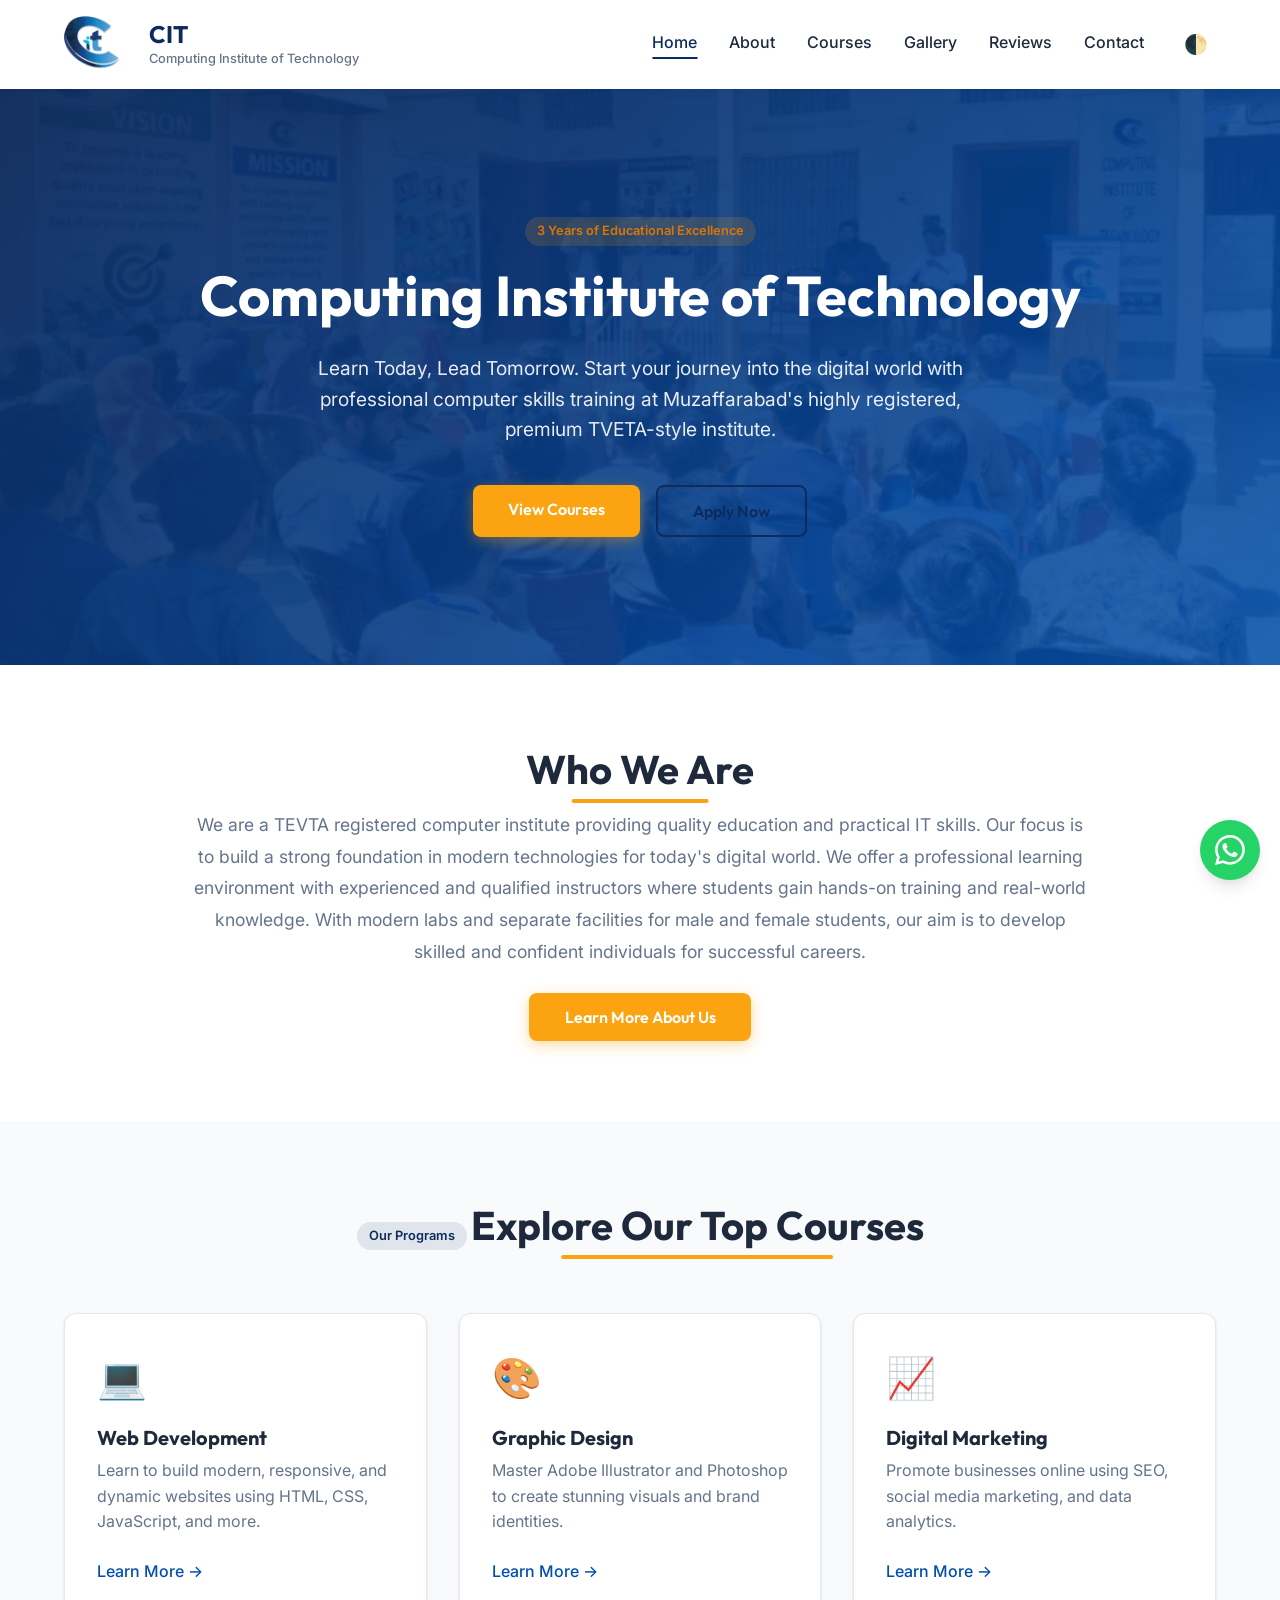
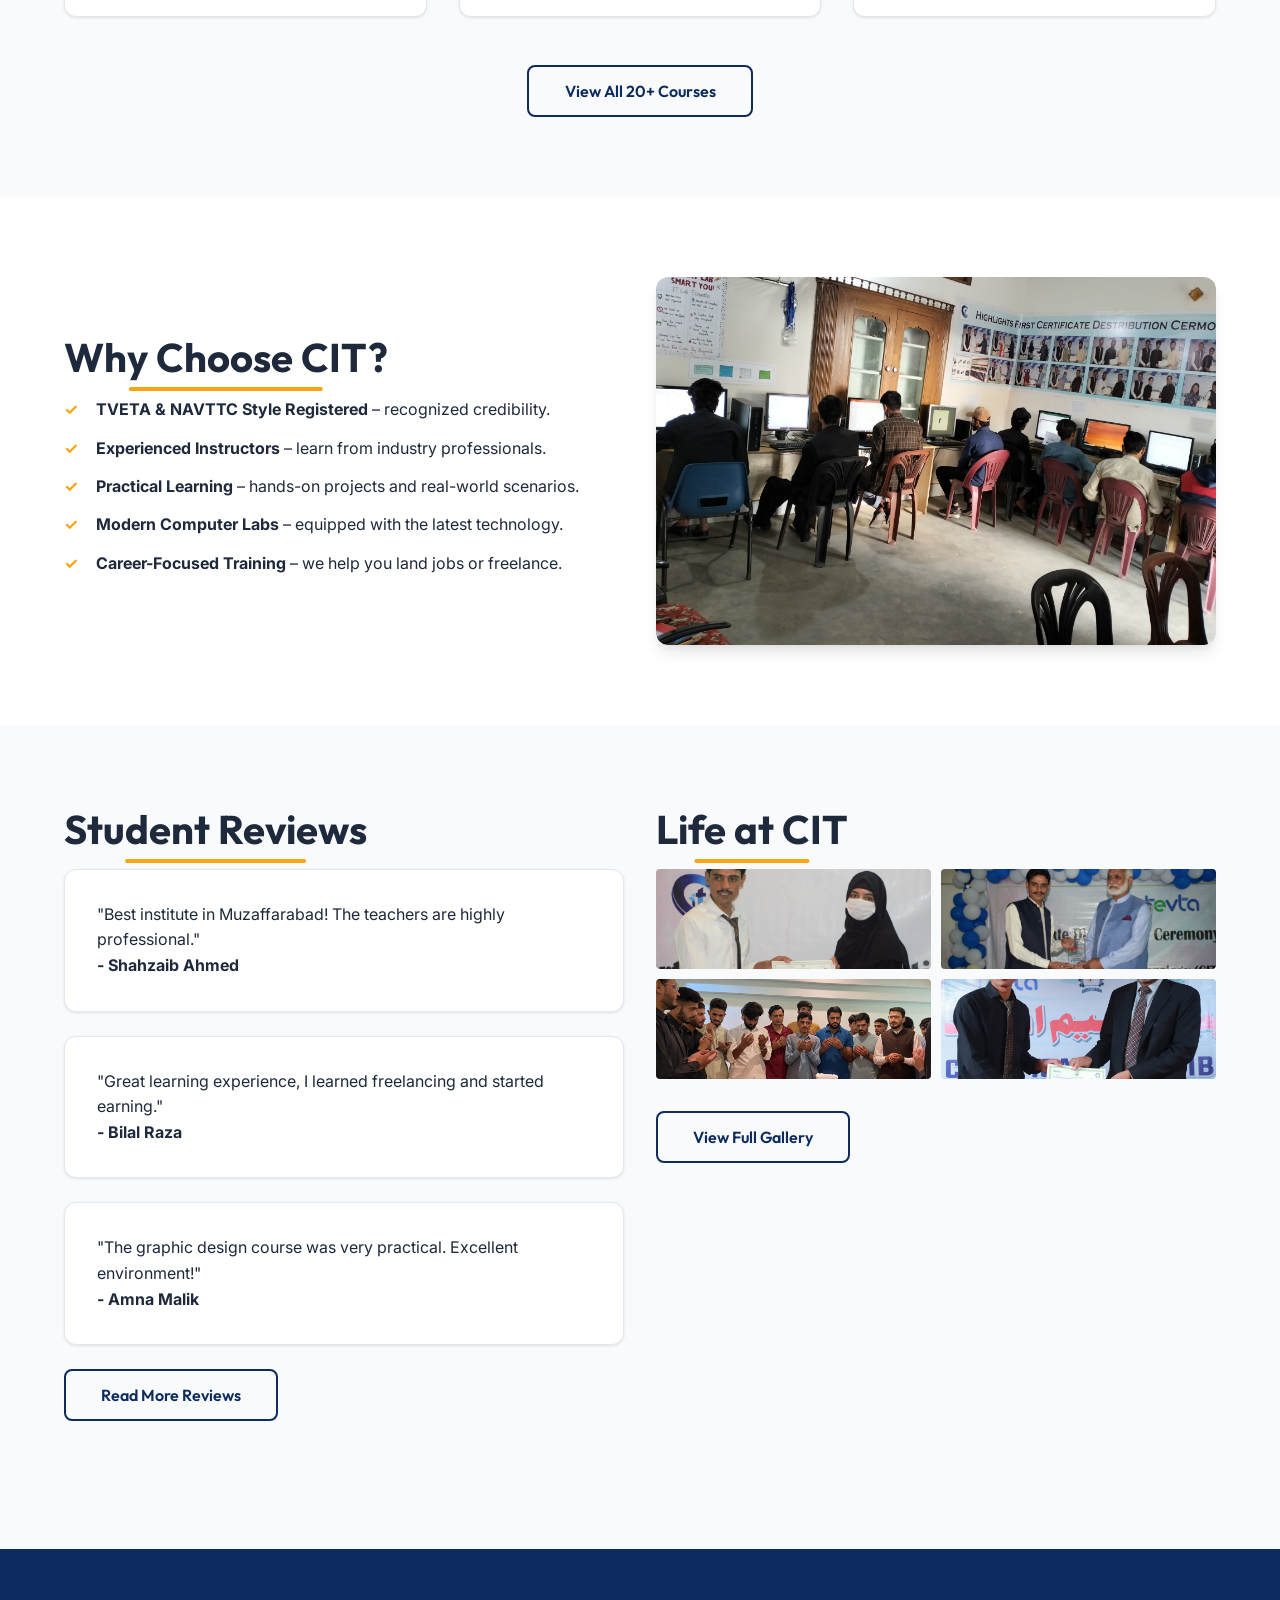
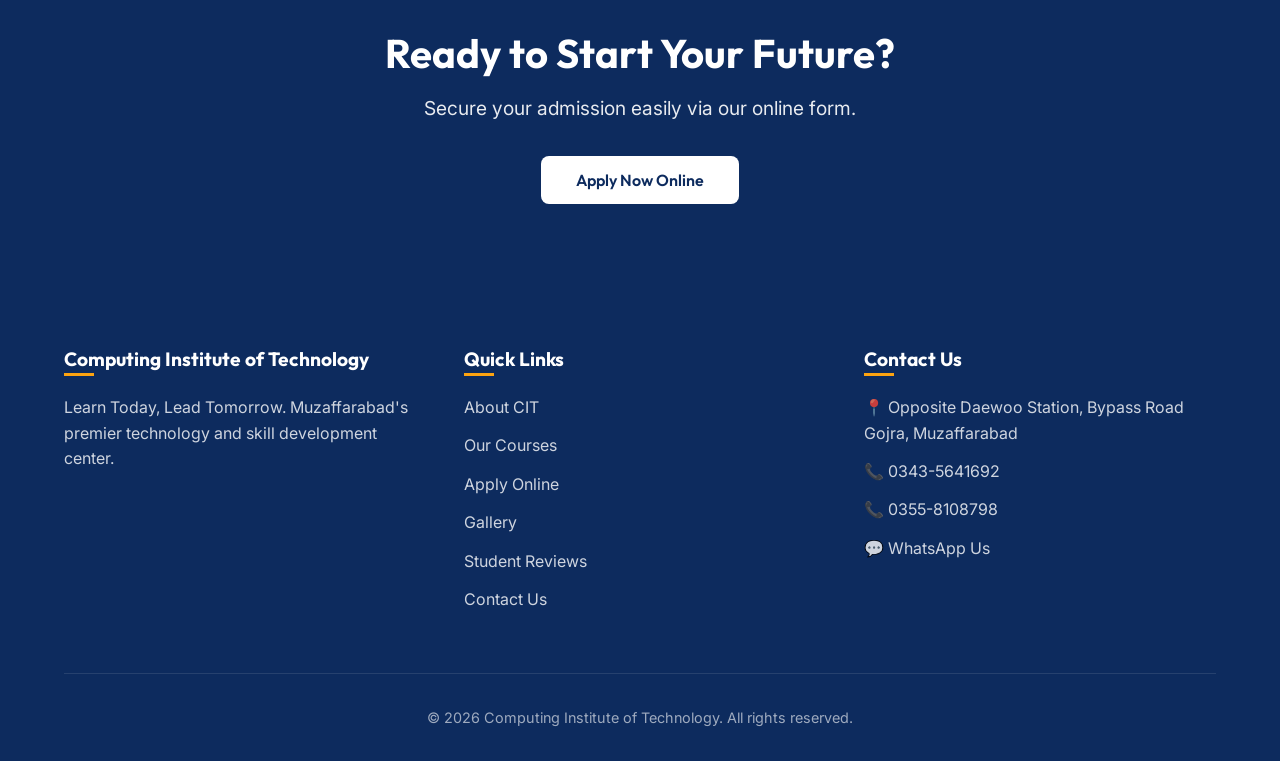
==== index.html @ 5bef734c "Speed Optimized" ====
<!DOCTYPE html>
<html lang="en">
<head>
  <meta charset="UTF-8">
  <meta name="viewport" content="width=device-width, initial-scale=1.0">
  <meta name="description" content="Computing Institute of Technology (CIT) is a professional TVETA-style computer training institute in Muzaffarabad offering practical IT education and skill development programs.">
  <title>Computing Institute of Technology | Learn Today, Lead Tomorrow</title>
  <link rel="icon" type="image/png" href="Gallery/Logo.png">
  
  <!-- Open Graph / Facebook -->
  <meta property="og:type" content="website">
  <meta property="og:url" content="https://turk888.github.io/Computing-Institute-of-Technology/">
  <meta property="og:title" content="Computing Institute of Technology | Muzaffarabad">
  <meta property="og:description" content="Premium TVETA & NAVTTC style computer training. Learn Web Dev, Graphic Design, Digital Marketing and more at CIT Muzaffarabad.">
  <meta property="og:image" content="https://turk888.github.io/Computing-Institute-of-Technology/Gallery/Logo.png">

  <!-- Twitter -->
  <meta property="twitter:card" content="summary_large_image">
  <meta property="twitter:url" content="https://turk888.github.io/Computing-Institute-of-Technology/">
  <meta property="twitter:title" content="Computing Institute of Technology | Muzaffarabad">
  <meta property="twitter:description" content="Premium TVETA & NAVTTC style computer training. Learn Web Dev, Graphic Design, Digital Marketing and more at CIT Muzaffarabad.">
  <meta property="twitter:image" content="https://turk888.github.io/Computing-Institute-of-Technology/Gallery/Logo.png">

  <!-- Resource Hints & Preconnect -->
  <link rel="preconnect" href="https://fonts.googleapis.com">
  <link rel="preconnect" href="https://fonts.gstatic.com" crossorigin>
  <link rel="dns-prefetch" href="https://fonts.googleapis.com">

  <!-- Preload Critical Assets -->
  <link rel="preload" href="css/style.css" as="style">
  <link rel="preload" href="Gallery/Logo.png" as="image" fetchpriority="high">

  <link rel="stylesheet" href="css/style.css">
  <link rel="stylesheet" href="https://fonts.googleapis.com/css2?family=Outfit:wght@300;400;500;600;700;800&family=Inter:wght@300;400;500;600;700&display=swap">
</head>
<body>


  <div id="site-header"></div>


  <!-- Hero Section -->
  <section class="hero">
    <div class="container animate-fade-up">
      <span class="badge badge-accent mb-2">3 Years of Educational Excellence</span>
      <h1>Computing Institute of Technology</h1>
      <p>Learn Today, Lead Tomorrow. Start your journey into the digital world with professional computer skills training at Muzaffarabad's highly registered, premium TVETA-style institute.</p>
      <div class="hero-btns">
        <a href="courses.html" class="btn btn-primary">View Courses</a>
        <a href="admission.html" class="btn btn-secondary">Apply Now</a>
      </div>
    </div>
  </section>

  <!-- About Preview -->
  <section class="section section-bg">
    <div class="container text-center animate-fade-up">
      <h2 class="section-title">Who We Are</h2>
      <p style="max-width: 900px; margin: 0 auto; font-size: 1.1rem; color: var(--text-muted); line-height: 1.8;">
        We are a TEVTA registered computer institute providing quality education and practical IT skills. Our focus is to build a strong foundation in modern technologies for today's digital world. We offer a professional learning environment with experienced and qualified instructors where students gain hands-on training and real-world knowledge. With modern labs and separate facilities for male and female students, our aim is to develop skilled and confident individuals for successful careers.
      </p>
      <br>
      <a href="about.html" class="btn btn-primary">Learn More About Us</a>
    </div>
  </section>

  <!-- Courses Preview -->
  <section class="section">
    <div class="container">
      <div class="text-center mb-5 animate-fade-up">
        <span class="badge badge-primary mb-1">Our Programs</span>
        <h2 class="section-title">Explore Our Top Courses</h2>
      </div>
      
      <div class="grid">
        <!-- Card 1 -->
        <a href="courses/web-development.html" class="card animate-fade-up" style="display: block; color: inherit;">
          <div class="card-icon">💻</div>
          <h3 class="card-title">Web Development</h3>
          <p class="card-text">Learn to build modern, responsive, and dynamic websites using HTML, CSS, JavaScript, and more.</p>
          <span style="color: var(--secondary-color); font-weight: 500;">Learn More →</span>
        </a>
        <!-- Card 2 -->
        <a href="courses/graphic-design.html" class="card animate-fade-up" style="display: block; color: inherit;">
          <div class="card-icon">🎨</div>
          <h3 class="card-title">Graphic Design</h3>
          <p class="card-text">Master Adobe Illustrator and Photoshop to create stunning visuals and brand identities.</p>
          <span style="color: var(--secondary-color); font-weight: 500;">Learn More →</span>
        </a>
        <!-- Card 3 -->
        <a href="courses/digital-marketing.html" class="card animate-fade-up" style="display: block; color: inherit;">
          <div class="card-icon">📈</div>
          <h3 class="card-title">Digital Marketing</h3>
          <p class="card-text">Promote businesses online using SEO, social media marketing, and data analytics.</p>
          <span style="color: var(--secondary-color); font-weight: 500;">Learn More →</span>
        </a>
      </div>
      <div class="text-center" style="margin-top: 3rem;">
        <a href="courses.html" class="btn btn-secondary animate-fade-up">View All 20+ Courses</a>
      </div>
    </div>
  </section>

  <!-- Why Choose Us -->
  <section class="section section-bg">
    <div class="container grid" style="align-items: center;">
      <div class="animate-fade-up">
        <h2 class="section-title mb-3">Why Choose CIT?</h2>
        <ul class="check-list">
          <li><strong>TVETA & NAVTTC Style Registered</strong> – recognized credibility.</li>
          <li><strong>Experienced Instructors</strong> – learn from industry professionals.</li>
          <li><strong>Practical Learning</strong> – hands-on projects and real-world scenarios.</li>
          <li><strong>Modern Computer Labs</strong> – equipped with the latest technology.</li>
          <li><strong>Career-Focused Training</strong> – we help you land jobs or freelance.</li>
        </ul>
      </div>
      <div class="animate-fade-up" style="border-radius: var(--radius-lg); overflow: hidden; box-shadow: var(--shadow-lg);">
        <img src="Gallery/campus-12.jpeg" alt="Students in CIT Computer Lab" width="600" height="400" loading="lazy" decoding="async" style="width: 100%; height: auto; background-color: #334155; min-height: 300px; display: flex; align-items: center; justify-content: center; color: white; text-align: center; border-radius: inherit;">
        <!-- In a real scenario, use actual image, fallback text is provided -->
      </div>
    </div>
  </section>

  <!-- Testimonials & Gallery Preview -->
  <section class="section">
    <div class="container text-center">
      <div class="grid mb-5">
        <div class="animate-fade-up" style="text-align: left;">
          <h2 class="section-title mb-3">Student Reviews</h2>
          <div class="card mb-3">
            <p>"Best institute in Muzaffarabad! The teachers are highly professional."</p>
            <strong>- Shahzaib Ahmed</strong>
          </div>
          <div class="card mb-3">
            <p>"Great learning experience, I learned freelancing and started earning."</p>
            <strong>- Bilal Raza</strong>
          </div>
          <div class="card mb-3">
            <p>"The graphic design course was very practical. Excellent environment!"</p>
            <strong>- Amna Malik</strong>
          </div>
          <a href="testimonials.html" class="btn btn-secondary">Read More Reviews</a>
        </div>
        
        <div class="animate-fade-up" style="text-align: left;">
          <h2 class="section-title mb-3">Life at CIT</h2>
          <div style="display: grid; grid-template-columns: 1fr 1fr; gap: 10px; margin-bottom: 2rem;">
            <img src="Gallery/campus-1.jpeg" alt="CIT Life" width="200" height="100" loading="lazy" decoding="async" style="width: 100%; height: 100px; object-fit: cover; border-radius: var(--radius-sm);">
            <img src="Gallery/campus-2.jpeg" alt="CIT Life" width="200" height="100" loading="lazy" decoding="async" style="width: 100%; height: 100px; object-fit: cover; border-radius: var(--radius-sm);">
            <img src="Gallery/campus-3.jpeg" alt="CIT Life" width="200" height="100" loading="lazy" decoding="async" style="width: 100%; height: 100px; object-fit: cover; border-radius: var(--radius-sm);">
            <img src="Gallery/campus-5.jpeg" alt="CIT Life" width="200" height="100" loading="lazy" decoding="async" style="width: 100%; height: 100px; object-fit: cover; border-radius: var(--radius-sm);">
          </div>
          <a href="gallery.html" class="btn btn-secondary">View Full Gallery</a>
        </div>
      </div>
    </div>
  </section>

  <!-- CTA Section -->
  <section class="section" style="background-color: var(--primary-color); color: white; text-align: center;">
    <div class="container animate-fade-up">
      <h2 style="color: white; font-size: 2.5rem; margin-bottom: 1rem;">Ready to Start Your Future?</h2>
      <p style="font-size: 1.2rem; margin-bottom: 2rem; opacity: 0.9;">Secure your admission easily via our online form.</p>
      <a href="admission.html" class="btn btn-primary" style="background-color: white; color: var(--primary-color); box-shadow: none;">Apply Now Online</a>
    </div>
  </section>


  <div id="site-footer"></div>

  <script src="js/includes.js"></script>
</body>
</html>
---- css/style.css ----
:root {
  /* Colors - Light Theme (Default) */
  --primary-color: #0d2b5e; /* Deep Professional Blue */
  --secondary-color: #004fb0; /* Medium Blue */
  --accent-color: #fca311; /* Gold Accent */
  --accent-hover: #e08e0b;
  --bg-color: #f8fafc;
  --surface-color: #ffffff;
  --text-main: #1e293b;
  --text-muted: #64748b;
  --border-color: #e2e8f0;
  
  --shadow-sm: 0 1px 3px rgba(0,0,0,0.1);
  --shadow-md: 0 4px 6px -1px rgba(0,0,0,0.1), 0 2px 4px -1px rgba(0,0,0,0.06);
  --shadow-lg: 0 10px 15px -3px rgba(0,0,0,0.1), 0 4px 6px -2px rgba(0,0,0,0.05);
  
  --radius-sm: 4px;
  --radius-md: 8px;
  --radius-lg: 12px;
  --radius-xl: 20px;
  
  --transition-fast: 0.2s ease;
  --transition-normal: 0.3s ease;
  
  /* Layout */
  --container-width: 1200px;
}

[data-theme='dark'] {
  /* Colors - Dark Theme */
  --primary-color: #1e3a8a; /* Brighter blue for dark mode */
  --secondary-color: #3b82f6; 
  --accent-color: #facc15; 
  --accent-hover: #eab308;
  --bg-color: #0f172a;
  --surface-color: #1e293b;
  --text-main: #f8fafc;
  --text-muted: #94a3b8;
  --border-color: #334155;
  
  --shadow-sm: 0 1px 3px rgba(0,0,0,0.3);
  --shadow-md: 0 4px 6px -1px rgba(0,0,0,0.3);
  --shadow-lg: 0 10px 15px -3px rgba(0,0,0,0.3);
}

* {
  margin: 0;
  padding: 0;
  box-sizing: border-box;
}

html {
  scroll-behavior: smooth;
  font-size: 16px;
  overflow-x: hidden;
}

body {
  font-family: 'Inter', sans-serif;
  background-color: var(--bg-color);
  color: var(--text-main);
  line-height: 1.6;
  transition: background-color var(--transition-normal), color var(--transition-normal), border-color var(--transition-normal);
  overflow-x: hidden;
  width: 100%;
}

h1, h2, h3, h4, h5, h6 {
  font-family: 'Outfit', sans-serif;
  font-weight: 700;
  color: var(--text-main);
  line-height: 1.2;
  margin-bottom: 0.5rem;
}

a {
  text-decoration: none;
  color: var(--secondary-color);
  transition: color var(--transition-fast);
}

a:hover {
  color: var(--accent-color);
}

ul {
  list-style: none;
}

img {
  max-width: 100%;
  height: auto;
  display: block;
}

/* Utilities */
.container {
  width: 90%;
  max-width: var(--container-width);
  margin: 0 auto;
}

.section {
  padding: 5rem 0;
}

.section-bg {
  background-color: var(--surface-color);
}

.text-center {
  text-align: center;
}

.mb-1 { margin-bottom: 0.5rem; }
.mb-2 { margin-bottom: 1rem; }
.mb-3 { margin-bottom: 1.5rem; }
.mb-4 { margin-bottom: 2rem; }
.mb-5 { margin-bottom: 3rem; }

.section-title {
  font-size: 2.5rem;
  margin-bottom: 1rem;
  position: relative;
  display: inline-block;
}

.section-title::after {
  content: '';
  position: absolute;
  width: 60%;
  height: 4px;
  background-color: var(--accent-color);
  bottom: -10px;
  left: 50%;
  transform: translateX(-50%);
  border-radius: var(--radius-sm);
}

/* Buttons */
.btn {
  display: inline-block;
  padding: 0.8rem 2.2rem;
  font-family: 'Outfit', sans-serif;
  font-weight: 600;
  border-radius: var(--radius-md);
  cursor: pointer;
  transition: all var(--transition-fast);
  border: none;
  text-align: center;
  line-height: 1.4;
}

.btn-primary {
  background-color: var(--accent-color);
  color: #fff;
  box-shadow: 0 4px 14px 0 rgba(252, 163, 17, 0.39);
}

[data-theme='dark'] .btn-primary {
  color: #000;
}

.btn-primary:hover {
  background-color: var(--accent-hover);
  transform: translateY(-2px);
  color: #fff;
}

[data-theme='dark'] .btn-primary:hover {
  color: #000;
}

.btn-secondary {
  background-color: transparent;
  color: var(--primary-color);
  border: 2px solid var(--primary-color);
}

[data-theme='dark'] .btn-secondary {
  color: #fff;
  border-color: #fff;
}

.btn-secondary:hover {
  background-color: var(--primary-color);
  color: #fff;
}

[data-theme='dark'] .btn-secondary:hover {
  background-color: #fff;
  color: var(--primary-color);
}

/* Header & Nav */
#site-header {
  min-height: 80px; /* Aligns with actual header height */
  background-color: var(--surface-color);
  display: block;
}

header {
  position: sticky;
  top: 0;
  background-color: var(--surface-color);
  box-shadow: var(--shadow-sm);
  z-index: 1000;
  transition: background-color var(--transition-normal);
}

.nav-container {
  display: flex;
  justify-content: space-between;
  align-items: center;
  padding: 1rem 0;
}

.logo {
  display: flex;
  align-items: center;
  gap: 10px;
}

.logo-text .logo-h1 {
  font-family: 'Outfit', sans-serif;
  font-weight: 700;
  font-size: 1.5rem;
  margin: 0;
  color: var(--primary-color);
  line-height: 1.2;
}

.logo-text span {
  font-size: 0.8rem;
  font-weight: 500;
  color: var(--text-muted);
  display: block;
}

[data-theme='dark'] .logo-text .logo-h1 {
  color: #fff;
}

.nav-links {
  display: flex;
  gap: 2rem;
  align-items: center;
}

.nav-links a {
  color: var(--text-main);
  font-weight: 500;
  font-size: 1rem;
  position: relative;
  padding-bottom: 4px;
}

.nav-links a::after {
  content: '';
  position: absolute;
  width: 0;
  height: 2px;
  bottom: 0;
  left: 50%;
  transform: translateX(-50%);
  background-color: var(--primary-color);
  transition: width var(--transition-fast) ease-out;
}

.nav-links a:hover,
.nav-links a.active {
  color: var(--primary-color);
}

.nav-links a:hover::after,
.nav-links a.active::after {
  width: 100%;
}

[data-theme='dark'] .nav-links a:hover,
[data-theme='dark'] .nav-links a.active {
  color: var(--accent-color);
}

[data-theme='dark'] .nav-links a::after {
  background-color: var(--accent-color);
}

/* Theme Toggle */
.theme-toggle {
  background: none;
  border: none;
  color: var(--text-main);
  font-size: 1.2rem;
  cursor: pointer;
  padding: 0.5rem;
  border-radius: 50%;
  transition: background var(--transition-fast);
}

.theme-toggle:hover {
  background: var(--border-color);
}

/* Hamburger */
.hamburger {
  display: none;
  background: none;
  border: none;
  font-size: 1.5rem;
  color: var(--text-main);
  cursor: pointer;
}

/* Hero Section */
.hero {
  padding: 8rem 0;
  background: linear-gradient(135deg, rgba(13, 43, 94, 0.95), rgba(0, 79, 176, 0.85)), url('../Gallery/campus-7.jpeg') center/cover;
  color: #fff;
  text-align: center;
  position: relative;
}

[data-theme='dark'] .hero {
  background: linear-gradient(135deg, rgba(15, 23, 42, 0.95), rgba(30, 58, 138, 0.9)), url('../Gallery/campus-7.jpeg') center/cover;
}

.hero h1 {
  font-size: 3.5rem;
  margin-bottom: 1.5rem;
  color: #fff;
}

.hero p {
  font-size: 1.2rem;
  max-width: 700px;
  margin: 0 auto 2.5rem auto;
  opacity: 0.9;
}

/* Course Specific Layouts */
.course-grid {
  display: grid;
  grid-template-columns: 2.5fr 1fr;
  gap: 3rem;
  align-items: start;
}

.hero-course {
  padding: 5rem 0;
  background: linear-gradient(135deg, var(--primary-color), var(--secondary-color));
  color: white;
  text-align: center;
}

.hero-btns {
  display: flex;
  gap: 1rem;
  justify-content: center;
}

/* Cards (Courses, Features, etc.) */
.grid {
  display: grid;
  grid-template-columns: repeat(auto-fit, minmax(300px, 1fr));
  gap: 2rem;
}

.card {
  background-color: var(--surface-color);
  border-radius: var(--radius-lg);
  padding: 2rem;
  box-shadow: var(--shadow-sm);
  transition: transform var(--transition-normal), box-shadow var(--transition-normal);
  border: 1px solid var(--border-color);
}

.card:hover {
  transform: translateY(-5px);
  box-shadow: var(--shadow-lg);
  border-color: var(--primary-color);
}

.card-icon {
  font-size: 2.5rem;
  color: var(--primary-color);
  margin-bottom: 1rem;
}

[data-theme='dark'] .card-icon {
  color: var(--accent-color);
}

.card-title {
  font-size: 1.25rem;
  margin-bottom: 0.5rem;
}

.card-text {
  color: var(--text-muted);
  margin-bottom: 1.5rem;
}

/* Footer */
footer {
  background-color: var(--primary-color);
  color: #fff;
  padding: 4rem 0 2rem 0;
}

[data-theme='dark'] footer {
  background-color: #0b1120;
}

.footer-grid {
  display: grid;
  grid-template-columns: repeat(auto-fit, minmax(250px, 1fr));
  gap: 3rem;
  margin-bottom: 3rem;
}

.footer-col h3 {
  color: #fff;
  margin-bottom: 1.5rem;
  font-size: 1.2rem;
  position: relative;
  display: inline-block;
}

.footer-col h3::after {
  content: '';
  position: absolute;
  width: 30px;
  height: 3px;
  background-color: var(--accent-color);
  bottom: -5px;
  left: 0;
}

.footer-col p, .footer-col ul li {
  color: rgba(255, 255, 255, 0.8);
  margin-bottom: 0.8rem;
}

.footer-col ul li a {
  color: rgba(255, 255, 255, 0.8);
}

.footer-col ul li a:hover {
  color: var(--accent-color);
}

.footer-bottom {
  text-align: center;
  padding-top: 2rem;
  border-top: 1px solid rgba(255, 255, 255, 0.1);
  color: rgba(255, 255, 255, 0.6);
  font-size: 0.9rem;
}

/* Animations */
.animate-fade-up {
  opacity: 0;
  transform: translateY(30px);
  transition: opacity 0.6s ease, transform 0.6s ease;
}

.animate-fade-up.visible {
  opacity: 1;
  transform: none;
}

/* Forms */
.form-group {
  margin-bottom: 1.5rem;
}

.form-label {
  display: block;
  margin-bottom: 0.5rem;
  font-weight: 500;
}

.form-control {
  width: 100%;
  padding: 0.8rem 1rem;
  border: 1px solid var(--border-color);
  border-radius: var(--radius-md);
  background-color: var(--bg-color);
  color: var(--text-main);
  font-family: 'Inter', sans-serif;
  transition: border-color var(--transition-fast);
}

.form-control:focus {
  outline: none;
  border-color: var(--primary-color);
  box-shadow: 0 0 0 3px rgba(13, 43, 94, 0.1);
}

[data-theme='dark'] .form-control:focus {
  border-color: var(--accent-color);
  box-shadow: 0 0 0 3px rgba(250, 204, 21, 0.1);
}

/* WhatsApp Float */
.whatsapp-float {
  position: fixed;
  bottom: 20px;
  right: 20px;
  background-color: #25d366;
  color: #fff;
  width: 60px;
  height: 60px;
  border-radius: 50%;
  display: flex;
  justify-content: center;
  align-items: center;
  font-size: 30px;
  box-shadow: var(--shadow-lg);
  z-index: 100;
  transition: transform var(--transition-fast);
  animation: wa-pulse 2s ease-in-out infinite;
}

@keyframes wa-pulse {
  0%   { transform: scale(1);    box-shadow: 0 0 0 0 rgba(37, 211, 102, 0.55); }
  50%  { transform: scale(1.08); box-shadow: 0 0 0 10px rgba(37, 211, 102, 0); }
  100% { transform: scale(1);    box-shadow: 0 0 0 0 rgba(37, 211, 102, 0); }
}

.whatsapp-float:hover {
  transform: scale(1.15);
  animation: none;
  color: #fff;
}

/* Table styles for courses */
.course-table-wrapper {
  overflow-x: auto;
  border-radius: var(--radius-md);
  box-shadow: var(--shadow-md);
}

table {
  width: 100%;
  border-collapse: collapse;
  background-color: var(--surface-color);
}

th, td {
  padding: 1rem 1.5rem;
  text-align: left;
  border-bottom: 1px solid var(--border-color);
}

th {
  background-color: var(--primary-color);
  color: #fff;
  font-family: 'Outfit', sans-serif;
  font-weight: 600;
}

[data-theme='dark'] th {
  background-color: #1e293b;
}

tr:hover {
  background-color: var(--bg-color);
}

/* Badges */
.badge {
  display: inline-block;
  padding: 0.25rem 0.75rem;
  border-radius: 50px;
  font-size: 0.8rem;
  font-weight: 600;
}

.badge-primary { background-color: rgba(13, 43, 94, 0.1); color: var(--primary-color); }
.badge-accent { background-color: rgba(252, 163, 17, 0.15); color: #d97706; }
[data-theme='dark'] .badge-primary { background-color: rgba(59, 130, 246, 0.2); color: var(--secondary-color); }
[data-theme='dark'] .badge-accent { color: var(--accent-color); }

/* List Styles */
.check-list li {
  position: relative;
  padding-left: 2rem;
  margin-bottom: 0.8rem;
}

.check-list li::before {
  content: '✓';
  position: absolute;
  left: 0;
  top: 0;
  color: var(--accent-color);
  font-weight: bold;
}

/* Gallery Masonry */
.masonry-grid {
  column-count: 3;
  column-gap: 1.5rem;
}

.masonry-item {
  break-inside: avoid;
  margin-bottom: 1.5rem;
  border-radius: var(--radius-md);
  overflow: hidden;
  cursor: pointer;
  position: relative;
}

.masonry-item img {
  width: 100%;
  transition: transform 0.5s ease;
}

.masonry-item:hover img {
  transform: scale(1.05);
}

.masonry-overlay {
  position: absolute;
  inset: 0;
  background: rgba(13, 43, 94, 0.7);
  opacity: 0;
  transition: opacity var(--transition-normal);
  display: flex;
  justify-content: center;
  align-items: center;
  color: white;
  font-size: 2rem;
}

.masonry-item:hover .masonry-overlay {
  opacity: 1;
}

/* Responsive */
@media (max-width: 992px) {
  .masonry-grid {
    column-count: 2;
  }
}

@media (max-width: 768px) {
  .hero h1 { font-size: 2.5rem; }
  .section { padding: 3rem 0; }
  
  .hamburger { display: block; }
  
  .nav-links {
    position: fixed;
    top: 70px;
    left: -100%;
    width: 100%;
    height: calc(100vh - 70px);
    background-color: var(--surface-color);
    flex-direction: column;
    padding: 2rem;
    transition: left var(--transition-normal);
  }
  
  .nav-links.active {
    left: 0;
  }
  
  .hero-btns {
    flex-direction: column;
  }
  
  .masonry-grid {
    column-count: 1;
  }

  .course-grid {
    grid-template-columns: 1fr;
    gap: 2rem;
  }
  
  .hero-course {
    padding: 3rem 0;
  }

  .hero-course h1 {
    font-size: 2.2rem;
  }
}

/* Logo Theme Toggle */
.logo-dark { display: none; }
.logo-light { display: block; }
[data-theme='dark'] .logo-light { display: none; }
[data-theme='dark'] .logo-dark { display: block; }

/* Extremely Small Devices (Phones under 576px) */
@media (max-width: 576px) {
  html {
    font-size: 14px; /* Shrinks all rem values natively */
  }
  
  .hero {
    padding: 5rem 0;
  }
  
  .hero h1 {
    font-size: 2.2rem;
  }
  
  .section {
    padding: 2.5rem 0;
  }
  
  .section-title {
    font-size: 1.8rem;
  }
  
  /* Fix Grid overflow on small screens */
  .grid {
    grid-template-columns: 1fr;
    gap: 1.5rem;
  }
  
  .card {
    padding: 1.5rem;
  }
  
  .footer-grid {
    grid-template-columns: 1fr;
    gap: 2rem;
  }
  
  .hero-btns .btn {
    width: 100%;
    margin-bottom: 0.5rem;
  }
  
  .whatsapp-float {
    width: 50px;
    height: 50px;
    font-size: 25px;
    bottom: 15px;
    right: 15px;
  }
  
  .logo-text .logo-h1 {
    font-size: 1.3rem;
  }
  
  .logo-text span {
    font-size: 0.75rem;
  }

  .nav-container {
    padding: 0.5rem 0;
  }
  
  .logo-img-wrapper img {
    max-height: 40px !important;
  }
}

/* Unique Card Styles for Courses Page */
.card-theme-blue {
  background: linear-gradient(145deg, var(--surface-color) 0%, rgba(59, 130, 246, 0.05) 100%);
  border-top: 4px solid #3b82f6 !important;
  border-left: none !important;
}
.card-theme-orange {
  background: linear-gradient(145deg, var(--surface-color) 0%, rgba(249, 115, 22, 0.05) 100%);
  border-top: 4px solid #f97316 !important;
  border-left: none !important;
}
.card-theme-green {
  background: linear-gradient(145deg, var(--surface-color) 0%, rgba(16, 185, 129, 0.05) 100%);
  border-top: 4px solid #10b981 !important;
  border-left: none !important;
}
.card-theme-purple {
  background: linear-gradient(145deg, var(--surface-color) 0%, rgba(139, 92, 246, 0.05) 100%);
  border-top: 4px solid #8b5cf6 !important;
  border-left: none !important;
}
.card-theme-red {
  background: linear-gradient(145deg, var(--surface-color) 0%, rgba(225, 29, 72, 0.05) 100%);
  border-top: 4px solid #e11d48 !important;
  border-left: none !important;
}

[data-theme='dark'] .card-theme-blue { background: linear-gradient(145deg, var(--surface-color) 0%, rgba(59, 130, 246, 0.2) 100%); }
[data-theme='dark'] .card-theme-orange { background: linear-gradient(145deg, var(--surface-color) 0%, rgba(249, 115, 22, 0.2) 100%); }
[data-theme='dark'] .card-theme-green { background: linear-gradient(145deg, var(--surface-color) 0%, rgba(16, 185, 129, 0.2) 100%); }
[data-theme='dark'] .card-theme-purple { background: linear-gradient(145deg, var(--surface-color) 0%, rgba(139, 92, 246, 0.2) 100%); }
[data-theme='dark'] .card-theme-red { background: linear-gradient(145deg, var(--surface-color) 0%, rgba(225, 29, 72, 0.2) 100%); }

/* Breadcrumbs */
.breadcrumb {
  padding: 1rem 0;
  background-color: var(--bg-color);
  font-size: 0.9rem;
  color: var(--text-muted);
}

.breadcrumb-container {
  display: flex;
  align-items: center;
  gap: 0.5rem;
  flex-wrap: wrap;
}

.breadcrumb a {
  color: var(--secondary-color);
  text-decoration: none;
}

.breadcrumb a:hover {
  text-decoration: underline;
}

.breadcrumb span.separator {
  color: var(--text-muted);
}

.breadcrumb span.current {
  color: var(--text-main);
  font-weight: 500;
}
---- css/style.css ----
:root {
  /* Colors - Light Theme (Default) */
  --primary-color: #0d2b5e; /* Deep Professional Blue */
  --secondary-color: #004fb0; /* Medium Blue */
  --accent-color: #fca311; /* Gold Accent */
  --accent-hover: #e08e0b;
  --bg-color: #f8fafc;
  --surface-color: #ffffff;
  --text-main: #1e293b;
  --text-muted: #64748b;
  --border-color: #e2e8f0;
  
  --shadow-sm: 0 1px 3px rgba(0,0,0,0.1);
  --shadow-md: 0 4px 6px -1px rgba(0,0,0,0.1), 0 2px 4px -1px rgba(0,0,0,0.06);
  --shadow-lg: 0 10px 15px -3px rgba(0,0,0,0.1), 0 4px 6px -2px rgba(0,0,0,0.05);
  
  --radius-sm: 4px;
  --radius-md: 8px;
  --radius-lg: 12px;
  --radius-xl: 20px;
  
  --transition-fast: 0.2s ease;
  --transition-normal: 0.3s ease;
  
  /* Layout */
  --container-width: 1200px;
}

[data-theme='dark'] {
  /* Colors - Dark Theme */
  --primary-color: #1e3a8a; /* Brighter blue for dark mode */
  --secondary-color: #3b82f6; 
  --accent-color: #facc15; 
  --accent-hover: #eab308;
  --bg-color: #0f172a;
  --surface-color: #1e293b;
  --text-main: #f8fafc;
  --text-muted: #94a3b8;
  --border-color: #334155;
  
  --shadow-sm: 0 1px 3px rgba(0,0,0,0.3);
  --shadow-md: 0 4px 6px -1px rgba(0,0,0,0.3);
  --shadow-lg: 0 10px 15px -3px rgba(0,0,0,0.3);
}

* {
  margin: 0;
  padding: 0;
  box-sizing: border-box;
}

html {
  scroll-behavior: smooth;
  font-size: 16px;
  overflow-x: hidden;
}

body {
  font-family: 'Inter', sans-serif;
  background-color: var(--bg-color);
  color: var(--text-main);
  line-height: 1.6;
  transition: background-color var(--transition-normal), color var(--transition-normal), border-color var(--transition-normal);
  overflow-x: hidden;
  width: 100%;
}

h1, h2, h3, h4, h5, h6 {
  font-family: 'Outfit', sans-serif;
  font-weight: 700;
  color: var(--text-main);
  line-height: 1.2;
  margin-bottom: 0.5rem;
}

a {
  text-decoration: none;
  color: var(--secondary-color);
  transition: color var(--transition-fast);
}

a:hover {
  color: var(--accent-color);
}

ul {
  list-style: none;
}

img {
  max-width: 100%;
  height: auto;
  display: block;
}

/* Utilities */
.container {
  width: 90%;
  max-width: var(--container-width);
  margin: 0 auto;
}

.section {
  padding: 5rem 0;
}

.section-bg {
  background-color: var(--surface-color);
}

.text-center {
  text-align: center;
}

.mb-1 { margin-bottom: 0.5rem; }
.mb-2 { margin-bottom: 1rem; }
.mb-3 { margin-bottom: 1.5rem; }
.mb-4 { margin-bottom: 2rem; }
.mb-5 { margin-bottom: 3rem; }

.section-title {
  font-size: 2.5rem;
  margin-bottom: 1rem;
  position: relative;
  display: inline-block;
}

.section-title::after {
  content: '';
  position: absolute;
  width: 60%;
  height: 4px;
  background-color: var(--accent-color);
  bottom: -10px;
  left: 50%;
  transform: translateX(-50%);
  border-radius: var(--radius-sm);
}

/* Buttons */
.btn {
  display: inline-block;
  padding: 0.8rem 2.2rem;
  font-family: 'Outfit', sans-serif;
  font-weight: 600;
  border-radius: var(--radius-md);
  cursor: pointer;
  transition: all var(--transition-fast);
  border: none;
  text-align: center;
  line-height: 1.4;
}

.btn-primary {
  background-color: var(--accent-color);
  color: #fff;
  box-shadow: 0 4px 14px 0 rgba(252, 163, 17, 0.39);
}

[data-theme='dark'] .btn-primary {
  color: #000;
}

.btn-primary:hover {
  background-color: var(--accent-hover);
  transform: translateY(-2px);
  color: #fff;
}

[data-theme='dark'] .btn-primary:hover {
  color: #000;
}

.btn-secondary {
  background-color: transparent;
  color: var(--primary-color);
  border: 2px solid var(--primary-color);
}

[data-theme='dark'] .btn-secondary {
  color: #fff;
  border-color: #fff;
}

.btn-secondary:hover {
  background-color: var(--primary-color);
  color: #fff;
}

[data-theme='dark'] .btn-secondary:hover {
  background-color: #fff;
  color: var(--primary-color);
}

/* Header & Nav */
#site-header {
  min-height: 80px; /* Aligns with actual header height */
  background-color: var(--surface-color);
  display: block;
}

header {
  position: sticky;
  top: 0;
  background-color: var(--surface-color);
  box-shadow: var(--shadow-sm);
  z-index: 1000;
  transition: background-color var(--transition-normal);
}

.nav-container {
  display: flex;
  justify-content: space-between;
  align-items: center;
  padding: 1rem 0;
}

.logo {
  display: flex;
  align-items: center;
  gap: 10px;
}

.logo-text .logo-h1 {
  font-family: 'Outfit', sans-serif;
  font-weight: 700;
  font-size: 1.5rem;
  margin: 0;
  color: var(--primary-color);
  line-height: 1.2;
}

.logo-text span {
  font-size: 0.8rem;
  font-weight: 500;
  color: var(--text-muted);
  display: block;
}

[data-theme='dark'] .logo-text .logo-h1 {
  color: #fff;
}

.nav-links {
  display: flex;
  gap: 2rem;
  align-items: center;
}

.nav-links a {
  color: var(--text-main);
  font-weight: 500;
  font-size: 1rem;
  position: relative;
  padding-bottom: 4px;
}

.nav-links a::after {
  content: '';
  position: absolute;
  width: 0;
  height: 2px;
  bottom: 0;
  left: 50%;
  transform: translateX(-50%);
  background-color: var(--primary-color);
  transition: width var(--transition-fast) ease-out;
}

.nav-links a:hover,
.nav-links a.active {
  color: var(--primary-color);
}

.nav-links a:hover::after,
.nav-links a.active::after {
  width: 100%;
}

[data-theme='dark'] .nav-links a:hover,
[data-theme='dark'] .nav-links a.active {
  color: var(--accent-color);
}

[data-theme='dark'] .nav-links a::after {
  background-color: var(--accent-color);
}

/* Theme Toggle */
.theme-toggle {
  background: none;
  border: none;
  color: var(--text-main);
  font-size: 1.2rem;
  cursor: pointer;
  padding: 0.5rem;
  border-radius: 50%;
  transition: background var(--transition-fast);
}

.theme-toggle:hover {
  background: var(--border-color);
}

/* Hamburger */
.hamburger {
  display: none;
  background: none;
  border: none;
  font-size: 1.5rem;
  color: var(--text-main);
  cursor: pointer;
}

/* Hero Section */
.hero {
  padding: 8rem 0;
  background: linear-gradient(135deg, rgba(13, 43, 94, 0.95), rgba(0, 79, 176, 0.85)), url('../Gallery/campus-7.jpeg') center/cover;
  color: #fff;
  text-align: center;
  position: relative;
}

[data-theme='dark'] .hero {
  background: linear-gradient(135deg, rgba(15, 23, 42, 0.95), rgba(30, 58, 138, 0.9)), url('../Gallery/campus-7.jpeg') center/cover;
}

.hero h1 {
  font-size: 3.5rem;
  margin-bottom: 1.5rem;
  color: #fff;
}

.hero p {
  font-size: 1.2rem;
  max-width: 700px;
  margin: 0 auto 2.5rem auto;
  opacity: 0.9;
}

/* Course Specific Layouts */
.course-grid {
  display: grid;
  grid-template-columns: 2.5fr 1fr;
  gap: 3rem;
  align-items: start;
}

.hero-course {
  padding: 5rem 0;
  background: linear-gradient(135deg, var(--primary-color), var(--secondary-color));
  color: white;
  text-align: center;
}

.hero-btns {
  display: flex;
  gap: 1rem;
  justify-content: center;
}

/* Cards (Courses, Features, etc.) */
.grid {
  display: grid;
  grid-template-columns: repeat(auto-fit, minmax(300px, 1fr));
  gap: 2rem;
}

.card {
  background-color: var(--surface-color);
  border-radius: var(--radius-lg);
  padding: 2rem;
  box-shadow: var(--shadow-sm);
  transition: transform var(--transition-normal), box-shadow var(--transition-normal);
  border: 1px solid var(--border-color);
}

.card:hover {
  transform: translateY(-5px);
  box-shadow: var(--shadow-lg);
  border-color: var(--primary-color);
}

.card-icon {
  font-size: 2.5rem;
  color: var(--primary-color);
  margin-bottom: 1rem;
}

[data-theme='dark'] .card-icon {
  color: var(--accent-color);
}

.card-title {
  font-size: 1.25rem;
  margin-bottom: 0.5rem;
}

.card-text {
  color: var(--text-muted);
  margin-bottom: 1.5rem;
}

/* Footer */
footer {
  background-color: var(--primary-color);
  color: #fff;
  padding: 4rem 0 2rem 0;
}

[data-theme='dark'] footer {
  background-color: #0b1120;
}

.footer-grid {
  display: grid;
  grid-template-columns: repeat(auto-fit, minmax(250px, 1fr));
  gap: 3rem;
  margin-bottom: 3rem;
}

.footer-col h3 {
  color: #fff;
  margin-bottom: 1.5rem;
  font-size: 1.2rem;
  position: relative;
  display: inline-block;
}

.footer-col h3::after {
  content: '';
  position: absolute;
  width: 30px;
  height: 3px;
  background-color: var(--accent-color);
  bottom: -5px;
  left: 0;
}

.footer-col p, .footer-col ul li {
  color: rgba(255, 255, 255, 0.8);
  margin-bottom: 0.8rem;
}

.footer-col ul li a {
  color: rgba(255, 255, 255, 0.8);
}

.footer-col ul li a:hover {
  color: var(--accent-color);
}

.footer-bottom {
  text-align: center;
  padding-top: 2rem;
  border-top: 1px solid rgba(255, 255, 255, 0.1);
  color: rgba(255, 255, 255, 0.6);
  font-size: 0.9rem;
}

/* Animations */
.animate-fade-up {
  opacity: 0;
  transform: translateY(30px);
  transition: opacity 0.6s ease, transform 0.6s ease;
}

.animate-fade-up.visible {
  opacity: 1;
  transform: none;
}

/* Forms */
.form-group {
  margin-bottom: 1.5rem;
}

.form-label {
  display: block;
  margin-bottom: 0.5rem;
  font-weight: 500;
}

.form-control {
  width: 100%;
  padding: 0.8rem 1rem;
  border: 1px solid var(--border-color);
  border-radius: var(--radius-md);
  background-color: var(--bg-color);
  color: var(--text-main);
  font-family: 'Inter', sans-serif;
  transition: border-color var(--transition-fast);
}

.form-control:focus {
  outline: none;
  border-color: var(--primary-color);
  box-shadow: 0 0 0 3px rgba(13, 43, 94, 0.1);
}

[data-theme='dark'] .form-control:focus {
  border-color: var(--accent-color);
  box-shadow: 0 0 0 3px rgba(250, 204, 21, 0.1);
}

/* WhatsApp Float */
.whatsapp-float {
  position: fixed;
  bottom: 20px;
  right: 20px;
  background-color: #25d366;
  color: #fff;
  width: 60px;
  height: 60px;
  border-radius: 50%;
  display: flex;
  justify-content: center;
  align-items: center;
  font-size: 30px;
  box-shadow: var(--shadow-lg);
  z-index: 100;
  transition: transform var(--transition-fast);
  animation: wa-pulse 2s ease-in-out infinite;
}

@keyframes wa-pulse {
  0%   { transform: scale(1);    box-shadow: 0 0 0 0 rgba(37, 211, 102, 0.55); }
  50%  { transform: scale(1.08); box-shadow: 0 0 0 10px rgba(37, 211, 102, 0); }
  100% { transform: scale(1);    box-shadow: 0 0 0 0 rgba(37, 211, 102, 0); }
}

.whatsapp-float:hover {
  transform: scale(1.15);
  animation: none;
  color: #fff;
}

/* Table styles for courses */
.course-table-wrapper {
  overflow-x: auto;
  border-radius: var(--radius-md);
  box-shadow: var(--shadow-md);
}

table {
  width: 100%;
  border-collapse: collapse;
  background-color: var(--surface-color);
}

th, td {
  padding: 1rem 1.5rem;
  text-align: left;
  border-bottom: 1px solid var(--border-color);
}

th {
  background-color: var(--primary-color);
  color: #fff;
  font-family: 'Outfit', sans-serif;
  font-weight: 600;
}

[data-theme='dark'] th {
  background-color: #1e293b;
}

tr:hover {
  background-color: var(--bg-color);
}

/* Badges */
.badge {
  display: inline-block;
  padding: 0.25rem 0.75rem;
  border-radius: 50px;
  font-size: 0.8rem;
  font-weight: 600;
}

.badge-primary { background-color: rgba(13, 43, 94, 0.1); color: var(--primary-color); }
.badge-accent { background-color: rgba(252, 163, 17, 0.15); color: #d97706; }
[data-theme='dark'] .badge-primary { background-color: rgba(59, 130, 246, 0.2); color: var(--secondary-color); }
[data-theme='dark'] .badge-accent { color: var(--accent-color); }

/* List Styles */
.check-list li {
  position: relative;
  padding-left: 2rem;
  margin-bottom: 0.8rem;
}

.check-list li::before {
  content: '✓';
  position: absolute;
  left: 0;
  top: 0;
  color: var(--accent-color);
  font-weight: bold;
}

/* Gallery Masonry */
.masonry-grid {
  column-count: 3;
  column-gap: 1.5rem;
}

.masonry-item {
  break-inside: avoid;
  margin-bottom: 1.5rem;
  border-radius: var(--radius-md);
  overflow: hidden;
  cursor: pointer;
  position: relative;
}

.masonry-item img {
  width: 100%;
  transition: transform 0.5s ease;
}

.masonry-item:hover img {
  transform: scale(1.05);
}

.masonry-overlay {
  position: absolute;
  inset: 0;
  background: rgba(13, 43, 94, 0.7);
  opacity: 0;
  transition: opacity var(--transition-normal);
  display: flex;
  justify-content: center;
  align-items: center;
  color: white;
  font-size: 2rem;
}

.masonry-item:hover .masonry-overlay {
  opacity: 1;
}

/* Responsive */
@media (max-width: 992px) {
  .masonry-grid {
    column-count: 2;
  }
}

@media (max-width: 768px) {
  .hero h1 { font-size: 2.5rem; }
  .section { padding: 3rem 0; }
  
  .hamburger { display: block; }
  
  .nav-links {
    position: fixed;
    top: 70px;
    left: -100%;
    width: 100%;
    height: calc(100vh - 70px);
    background-color: var(--surface-color);
    flex-direction: column;
    padding: 2rem;
    transition: left var(--transition-normal);
  }
  
  .nav-links.active {
    left: 0;
  }
  
  .hero-btns {
    flex-direction: column;
  }
  
  .masonry-grid {
    column-count: 1;
  }

  .course-grid {
    grid-template-columns: 1fr;
    gap: 2rem;
  }
  
  .hero-course {
    padding: 3rem 0;
  }

  .hero-course h1 {
    font-size: 2.2rem;
  }
}

/* Logo Theme Toggle */
.logo-dark { display: none; }
.logo-light { display: block; }
[data-theme='dark'] .logo-light { display: none; }
[data-theme='dark'] .logo-dark { display: block; }

/* Extremely Small Devices (Phones under 576px) */
@media (max-width: 576px) {
  html {
    font-size: 14px; /* Shrinks all rem values natively */
  }
  
  .hero {
    padding: 5rem 0;
  }
  
  .hero h1 {
    font-size: 2.2rem;
  }
  
  .section {
    padding: 2.5rem 0;
  }
  
  .section-title {
    font-size: 1.8rem;
  }
  
  /* Fix Grid overflow on small screens */
  .grid {
    grid-template-columns: 1fr;
    gap: 1.5rem;
  }
  
  .card {
    padding: 1.5rem;
  }
  
  .footer-grid {
    grid-template-columns: 1fr;
    gap: 2rem;
  }
  
  .hero-btns .btn {
    width: 100%;
    margin-bottom: 0.5rem;
  }
  
  .whatsapp-float {
    width: 50px;
    height: 50px;
    font-size: 25px;
    bottom: 15px;
    right: 15px;
  }
  
  .logo-text .logo-h1 {
    font-size: 1.3rem;
  }
  
  .logo-text span {
    font-size: 0.75rem;
  }

  .nav-container {
    padding: 0.5rem 0;
  }
  
  .logo-img-wrapper img {
    max-height: 40px !important;
  }
}

/* Unique Card Styles for Courses Page */
.card-theme-blue {
  background: linear-gradient(145deg, var(--surface-color) 0%, rgba(59, 130, 246, 0.05) 100%);
  border-top: 4px solid #3b82f6 !important;
  border-left: none !important;
}
.card-theme-orange {
  background: linear-gradient(145deg, var(--surface-color) 0%, rgba(249, 115, 22, 0.05) 100%);
  border-top: 4px solid #f97316 !important;
  border-left: none !important;
}
.card-theme-green {
  background: linear-gradient(145deg, var(--surface-color) 0%, rgba(16, 185, 129, 0.05) 100%);
  border-top: 4px solid #10b981 !important;
  border-left: none !important;
}
.card-theme-purple {
  background: linear-gradient(145deg, var(--surface-color) 0%, rgba(139, 92, 246, 0.05) 100%);
  border-top: 4px solid #8b5cf6 !important;
  border-left: none !important;
}
.card-theme-red {
  background: linear-gradient(145deg, var(--surface-color) 0%, rgba(225, 29, 72, 0.05) 100%);
  border-top: 4px solid #e11d48 !important;
  border-left: none !important;
}

[data-theme='dark'] .card-theme-blue { background: linear-gradient(145deg, var(--surface-color) 0%, rgba(59, 130, 246, 0.2) 100%); }
[data-theme='dark'] .card-theme-orange { background: linear-gradient(145deg, var(--surface-color) 0%, rgba(249, 115, 22, 0.2) 100%); }
[data-theme='dark'] .card-theme-green { background: linear-gradient(145deg, var(--surface-color) 0%, rgba(16, 185, 129, 0.2) 100%); }
[data-theme='dark'] .card-theme-purple { background: linear-gradient(145deg, var(--surface-color) 0%, rgba(139, 92, 246, 0.2) 100%); }
[data-theme='dark'] .card-theme-red { background: linear-gradient(145deg, var(--surface-color) 0%, rgba(225, 29, 72, 0.2) 100%); }

/* Breadcrumbs */
.breadcrumb {
  padding: 1rem 0;
  background-color: var(--bg-color);
  font-size: 0.9rem;
  color: var(--text-muted);
}

.breadcrumb-container {
  display: flex;
  align-items: center;
  gap: 0.5rem;
  flex-wrap: wrap;
}

.breadcrumb a {
  color: var(--secondary-color);
  text-decoration: none;
}

.breadcrumb a:hover {
  text-decoration: underline;
}

.breadcrumb span.separator {
  color: var(--text-muted);
}

.breadcrumb span.current {
  color: var(--text-main);
  font-weight: 500;
}
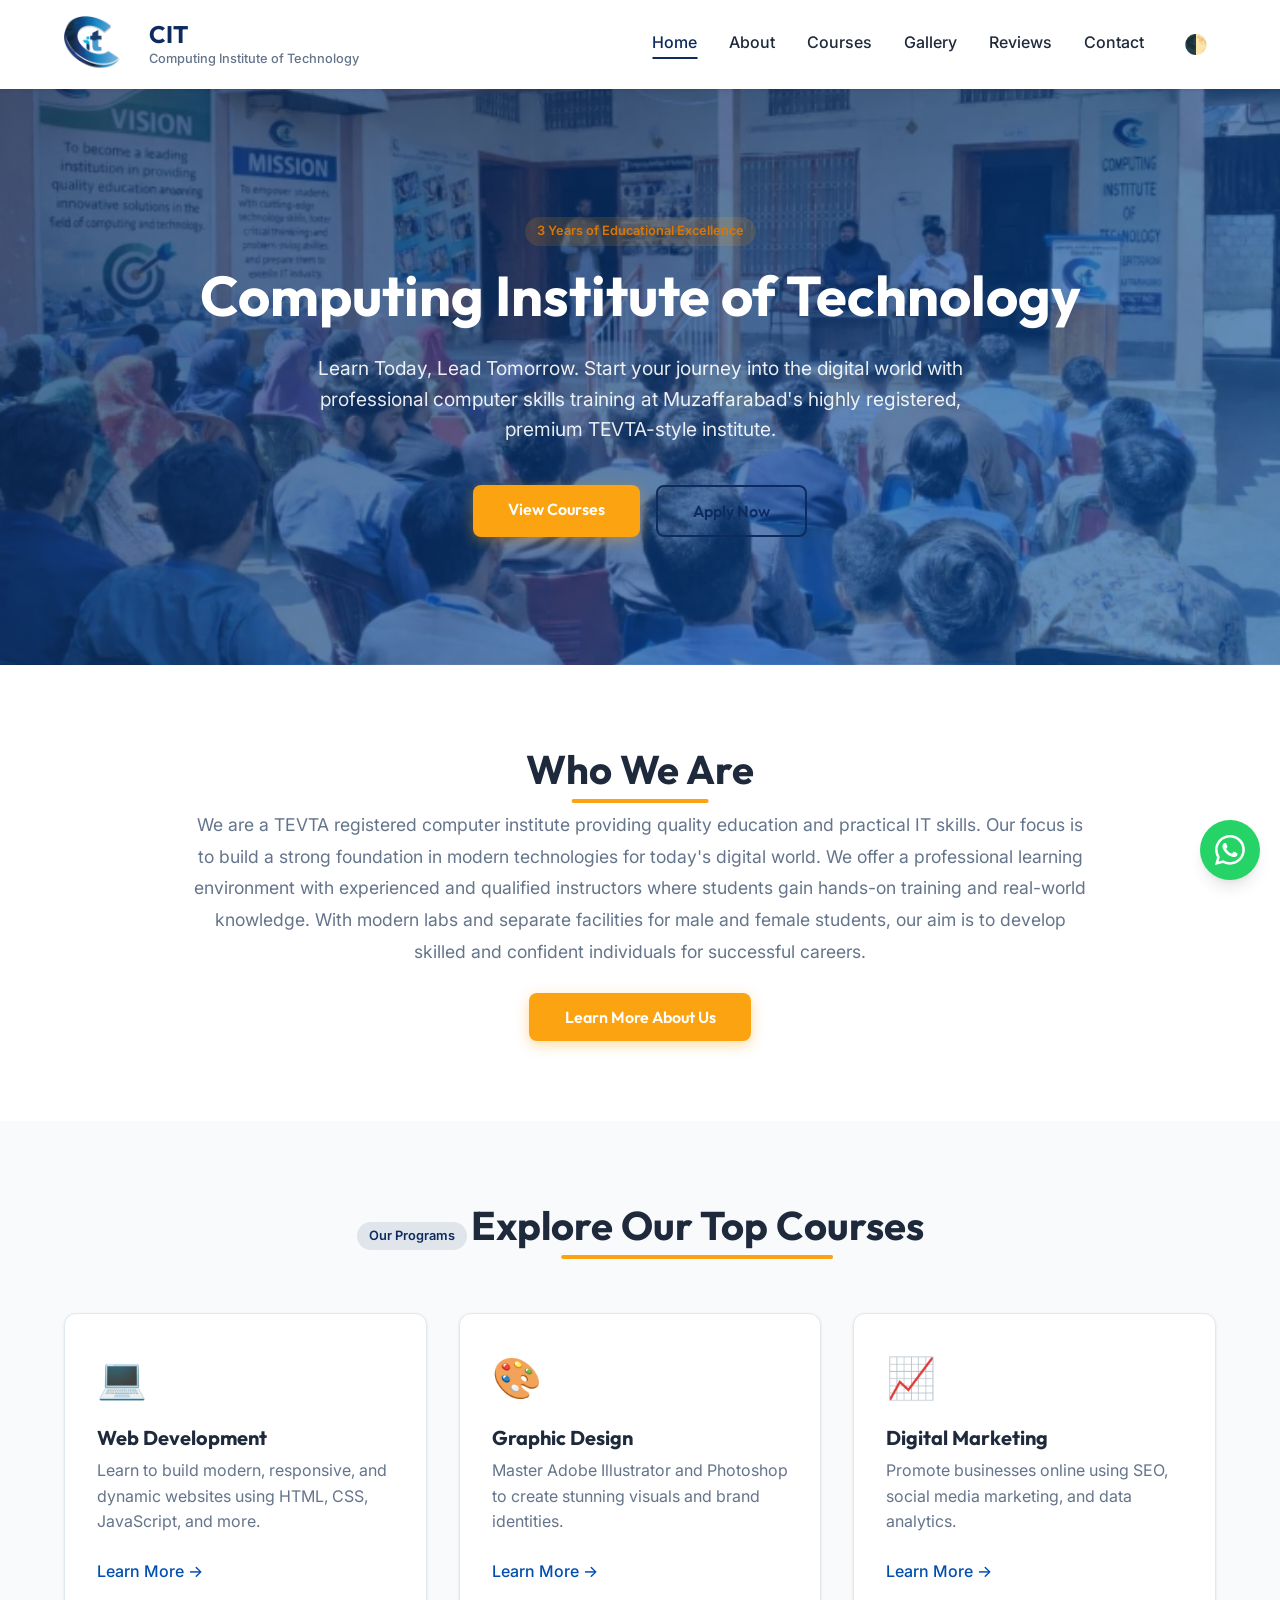
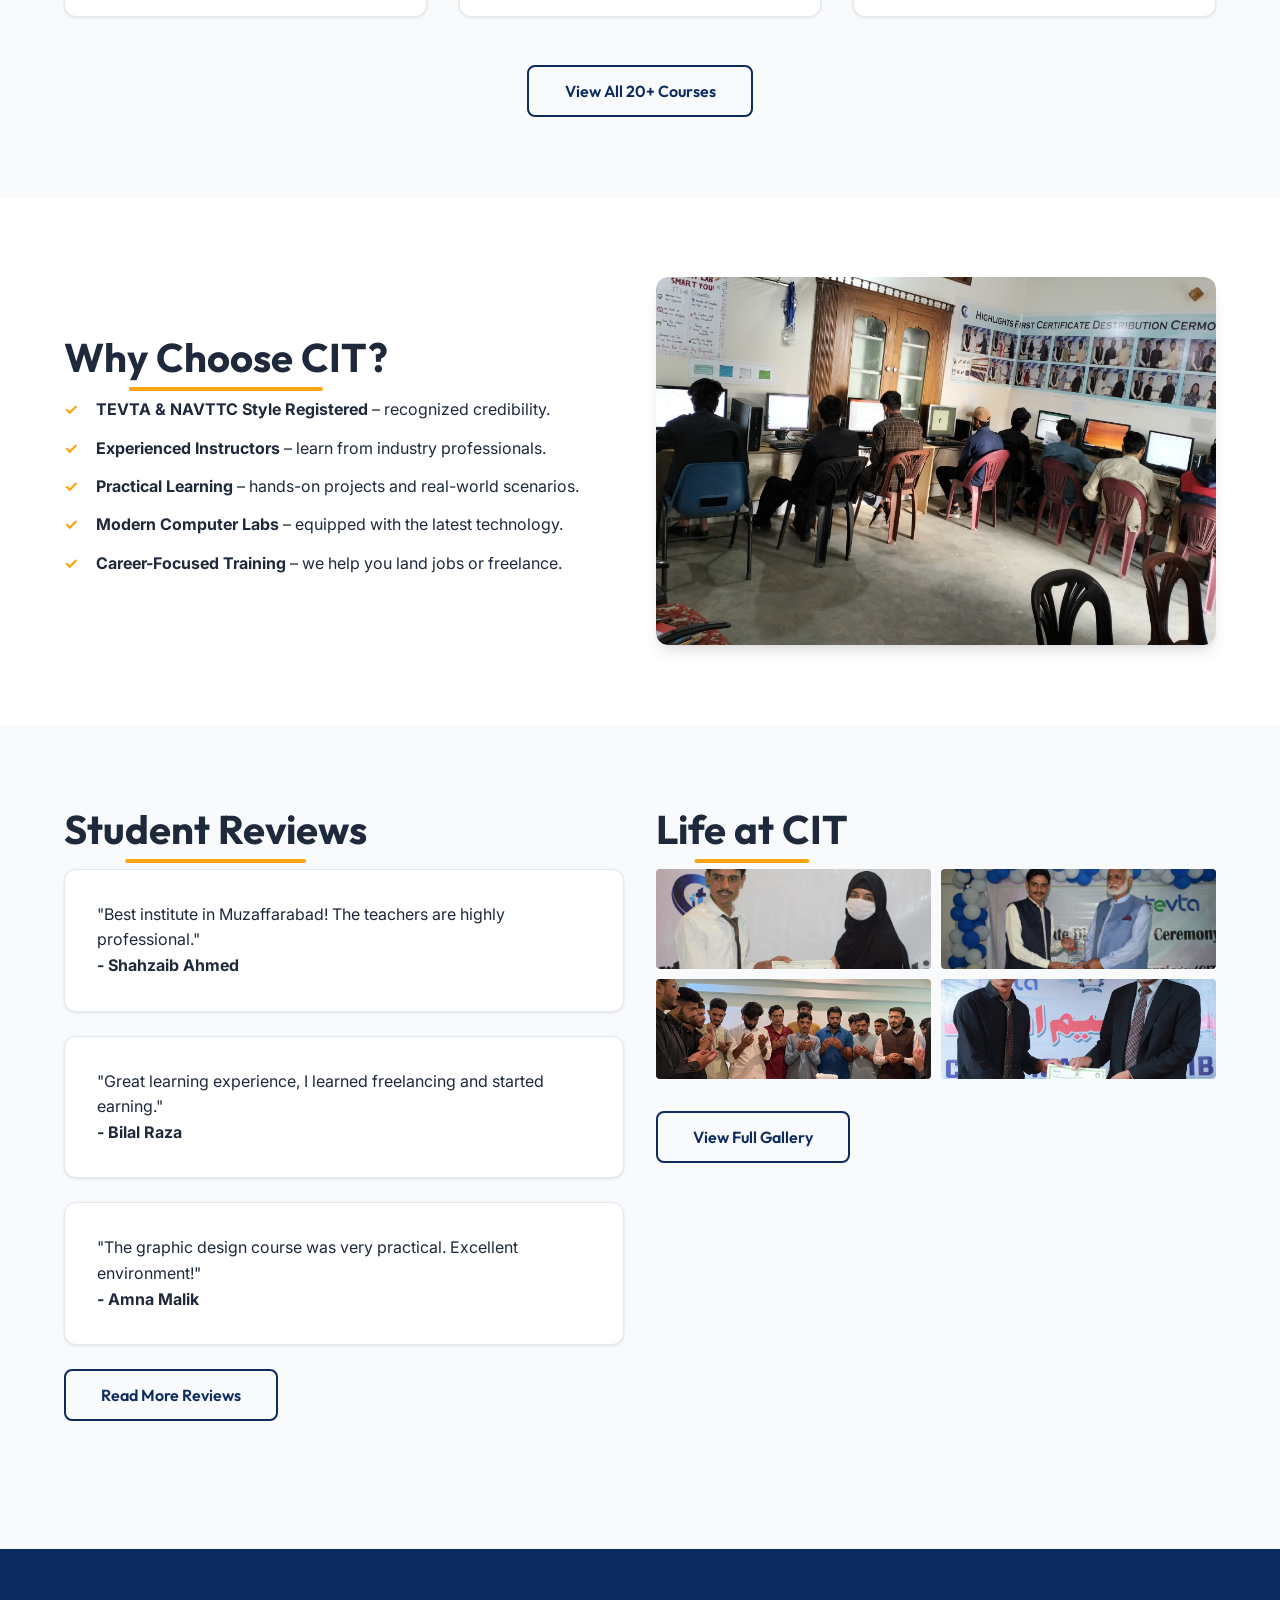
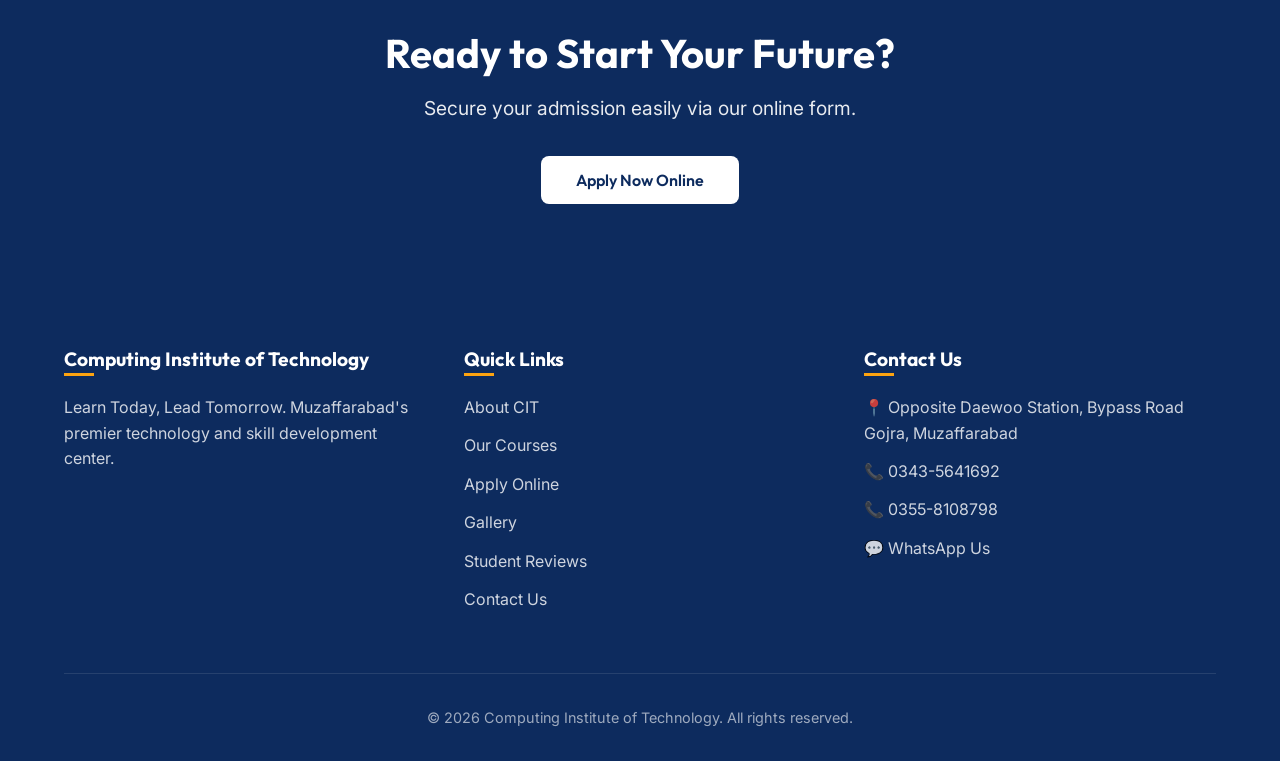
==== commit b391c4a5: "Enhance hero banner visibility, add animated homepage slider, and correct TEVTA spelling" ====
--- a/index.html
+++ b/index.html
@@ -3,23 +3,26 @@
 <head>
   <meta charset="UTF-8">
   <meta name="viewport" content="width=device-width, initial-scale=1.0">
-  <meta name="description" content="Computing Institute of Technology (CIT) is a professional TVETA-style computer training institute in Muzaffarabad offering practical IT education and skill development programs.">
+  <meta name="description" content="Computing Institute of Technology (CIT) is a professional TEVTA-style computer training institute in Muzaffarabad offering practical IT education and skill development programs.">
   <title>Computing Institute of Technology | Learn Today, Lead Tomorrow</title>
   <link rel="icon" type="image/png" href="Gallery/Logo.png">
   
   <!-- Open Graph / Facebook -->
+  <meta property="og:site_name" content="CIT Muzaffarabad">
   <meta property="og:type" content="website">
   <meta property="og:url" content="https://turk888.github.io/Computing-Institute-of-Technology/">
   <meta property="og:title" content="Computing Institute of Technology | Muzaffarabad">
-  <meta property="og:description" content="Premium TVETA & NAVTTC style computer training. Learn Web Dev, Graphic Design, Digital Marketing and more at CIT Muzaffarabad.">
-  <meta property="og:image" content="https://turk888.github.io/Computing-Institute-of-Technology/Gallery/Logo.png">
+  <meta property="og:description" content="Premium TEVTA & NAVTTC style computer training. Learn Web Dev, Graphic Design, Digital Marketing and more at CIT Muzaffarabad.">
+  <meta property="og:image" content="https://turk888.github.io/Computing-Institute-of-Technology/Gallery/campus-7.jpeg">
+  <meta property="og:image:width" content="1200">
+  <meta property="og:image:height" content="630">
 
   <!-- Twitter -->
-  <meta property="twitter:card" content="summary_large_image">
-  <meta property="twitter:url" content="https://turk888.github.io/Computing-Institute-of-Technology/">
-  <meta property="twitter:title" content="Computing Institute of Technology | Muzaffarabad">
-  <meta property="twitter:description" content="Premium TVETA & NAVTTC style computer training. Learn Web Dev, Graphic Design, Digital Marketing and more at CIT Muzaffarabad.">
-  <meta property="twitter:image" content="https://turk888.github.io/Computing-Institute-of-Technology/Gallery/Logo.png">
+  <meta name="twitter:card" content="summary_large_image">
+  <meta name="twitter:url" content="https://turk888.github.io/Computing-Institute-of-Technology/">
+  <meta name="twitter:title" content="Computing Institute of Technology | Muzaffarabad">
+  <meta name="twitter:description" content="Premium TEVTA & NAVTTC style computer training. Learn Web Dev, Graphic Design, Digital Marketing and more at CIT Muzaffarabad.">
+  <meta name="twitter:image" content="https://turk888.github.io/Computing-Institute-of-Technology/Gallery/campus-7.jpeg">
 
   <!-- Resource Hints & Preconnect -->
   <link rel="preconnect" href="https://fonts.googleapis.com">
@@ -29,6 +32,9 @@
   <!-- Preload Critical Assets -->
   <link rel="preload" href="css/style.css" as="style">
   <link rel="preload" href="Gallery/Logo.png" as="image" fetchpriority="high">
+  <link rel="preload" href="Gallery/campus-7.jpeg" as="image">
+  <link rel="preload" href="includes/header.html" as="fetch" crossorigin>
+  <link rel="preload" href="includes/footer.html" as="fetch" crossorigin>
 
   <link rel="stylesheet" href="css/style.css">
   <link rel="stylesheet" href="https://fonts.googleapis.com/css2?family=Outfit:wght@300;400;500;600;700;800&family=Inter:wght@300;400;500;600;700&display=swap">
@@ -44,7 +50,7 @@
     <div class="container animate-fade-up">
       <span class="badge badge-accent mb-2">3 Years of Educational Excellence</span>
       <h1>Computing Institute of Technology</h1>
-      <p>Learn Today, Lead Tomorrow. Start your journey into the digital world with professional computer skills training at Muzaffarabad's highly registered, premium TVETA-style institute.</p>
+      <p>Learn Today, Lead Tomorrow. Start your journey into the digital world with professional computer skills training at Muzaffarabad's highly registered, premium TEVTA-style institute.</p>
       <div class="hero-btns">
         <a href="courses.html" class="btn btn-primary">View Courses</a>
         <a href="admission.html" class="btn btn-secondary">Apply Now</a>
@@ -107,7 +113,7 @@
       <div class="animate-fade-up">
         <h2 class="section-title mb-3">Why Choose CIT?</h2>
         <ul class="check-list">
-          <li><strong>TVETA & NAVTTC Style Registered</strong> – recognized credibility.</li>
+          <li><strong>TEVTA & NAVTTC Style Registered</strong> – recognized credibility.</li>
           <li><strong>Experienced Instructors</strong> – learn from industry professionals.</li>
           <li><strong>Practical Learning</strong> – hands-on projects and real-world scenarios.</li>
           <li><strong>Modern Computer Labs</strong> – equipped with the latest technology.</li>
@@ -169,5 +175,77 @@
   <div id="site-footer"></div>
 
   <script src="js/includes.js"></script>
+  <script>
+    document.addEventListener('DOMContentLoaded', () => {
+      const hero = document.querySelector('.hero');
+      if (hero) {
+        const images = [
+          'Gallery/campus-7.jpeg',
+          'Gallery/campus-12.jpeg',
+          'Gallery/campus-3.jpeg',
+          'Gallery/campus-10.jpeg'
+        ];
+        
+        hero.style.backgroundImage = 'none'; // Clear static bg
+        hero.style.position = 'relative';
+        hero.style.overflow = 'hidden';
+        
+        const container = hero.querySelector('.container');
+        if (container) {
+          container.style.position = 'relative';
+          container.style.zIndex = '2';
+        }
+
+        const sliderContainer = document.createElement('div');
+        sliderContainer.style.position = 'absolute';
+        sliderContainer.style.top = '0';
+        sliderContainer.style.left = '0';
+        sliderContainer.style.width = '100%';
+        sliderContainer.style.height = '100%';
+        sliderContainer.style.zIndex = '1';
+        hero.insertBefore(sliderContainer, hero.firstChild);
+
+        const slides = images.map((imgUrl, index) => {
+          const slide = document.createElement('div');
+          slide.style.position = 'absolute';
+          slide.style.top = '0';
+          slide.style.left = '0';
+          slide.style.width = '100%';
+          slide.style.height = '100%';
+          slide.style.backgroundPosition = 'center';
+          slide.style.backgroundSize = 'cover';
+          slide.style.backgroundRepeat = 'no-repeat';
+          slide.style.opacity = index === 0 ? '1' : '0';
+          slide.style.transition = 'opacity 1.5s ease-in-out';
+          slide.style.willChange = 'opacity';
+          sliderContainer.appendChild(slide);
+          return { element: slide, url: imgUrl };
+        });
+
+        const updateGradients = () => {
+          const isDark = document.documentElement.getAttribute('data-theme') === 'dark';
+          slides.forEach(slide => {
+            if (isDark) {
+              slide.element.style.backgroundImage = `linear-gradient(135deg, rgba(15, 23, 42, 0.8), rgba(30, 58, 138, 0.7)), url('${slide.url}')`;
+            } else {
+              slide.element.style.backgroundImage = `linear-gradient(135deg, rgba(13, 43, 94, 0.7), rgba(0, 79, 176, 0.6)), url('${slide.url}')`;
+            }
+          });
+        };
+
+        updateGradients();
+
+        const observer = new MutationObserver(() => updateGradients());
+        observer.observe(document.documentElement, { attributes: true, attributeFilter: ['data-theme'] });
+
+        let currentIndex = 0;
+        setInterval(() => {
+          slides[currentIndex].element.style.opacity = '0';
+          currentIndex = (currentIndex + 1) % slides.length;
+          slides[currentIndex].element.style.opacity = '1';
+        }, 5000);
+      }
+    });
+  </script>
 </body>
 </html>
--- a/css/style.css
+++ b/css/style.css
@@ -315,14 +315,21 @@
 /* Hero Section */
 .hero {
   padding: 8rem 0;
-  background: linear-gradient(135deg, rgba(13, 43, 94, 0.95), rgba(0, 79, 176, 0.85)), url('../Gallery/campus-7.jpeg') center/cover;
+  background-image: linear-gradient(135deg, rgba(13, 43, 94, 0.7), rgba(0, 79, 176, 0.6)), url('../Gallery/campus-7.jpeg');
+  background-position: center;
+  background-size: cover;
+  background-repeat: no-repeat;
   color: #fff;
   text-align: center;
   position: relative;
+  transition: background-image 1s ease-in-out;
 }
 
 [data-theme='dark'] .hero {
-  background: linear-gradient(135deg, rgba(15, 23, 42, 0.95), rgba(30, 58, 138, 0.9)), url('../Gallery/campus-7.jpeg') center/cover;
+  background-image: linear-gradient(135deg, rgba(15, 23, 42, 0.8), rgba(30, 58, 138, 0.7)), url('../Gallery/campus-7.jpeg');
+  background-position: center;
+  background-size: cover;
+  background-repeat: no-repeat;
 }
 
 .hero h1 {
--- a/css/style.css
+++ b/css/style.css
@@ -315,14 +315,21 @@
 /* Hero Section */
 .hero {
   padding: 8rem 0;
-  background: linear-gradient(135deg, rgba(13, 43, 94, 0.95), rgba(0, 79, 176, 0.85)), url('../Gallery/campus-7.jpeg') center/cover;
+  background-image: linear-gradient(135deg, rgba(13, 43, 94, 0.7), rgba(0, 79, 176, 0.6)), url('../Gallery/campus-7.jpeg');
+  background-position: center;
+  background-size: cover;
+  background-repeat: no-repeat;
   color: #fff;
   text-align: center;
   position: relative;
+  transition: background-image 1s ease-in-out;
 }
 
 [data-theme='dark'] .hero {
-  background: linear-gradient(135deg, rgba(15, 23, 42, 0.95), rgba(30, 58, 138, 0.9)), url('../Gallery/campus-7.jpeg') center/cover;
+  background-image: linear-gradient(135deg, rgba(15, 23, 42, 0.8), rgba(30, 58, 138, 0.7)), url('../Gallery/campus-7.jpeg');
+  background-position: center;
+  background-size: cover;
+  background-repeat: no-repeat;
 }
 
 .hero h1 {
